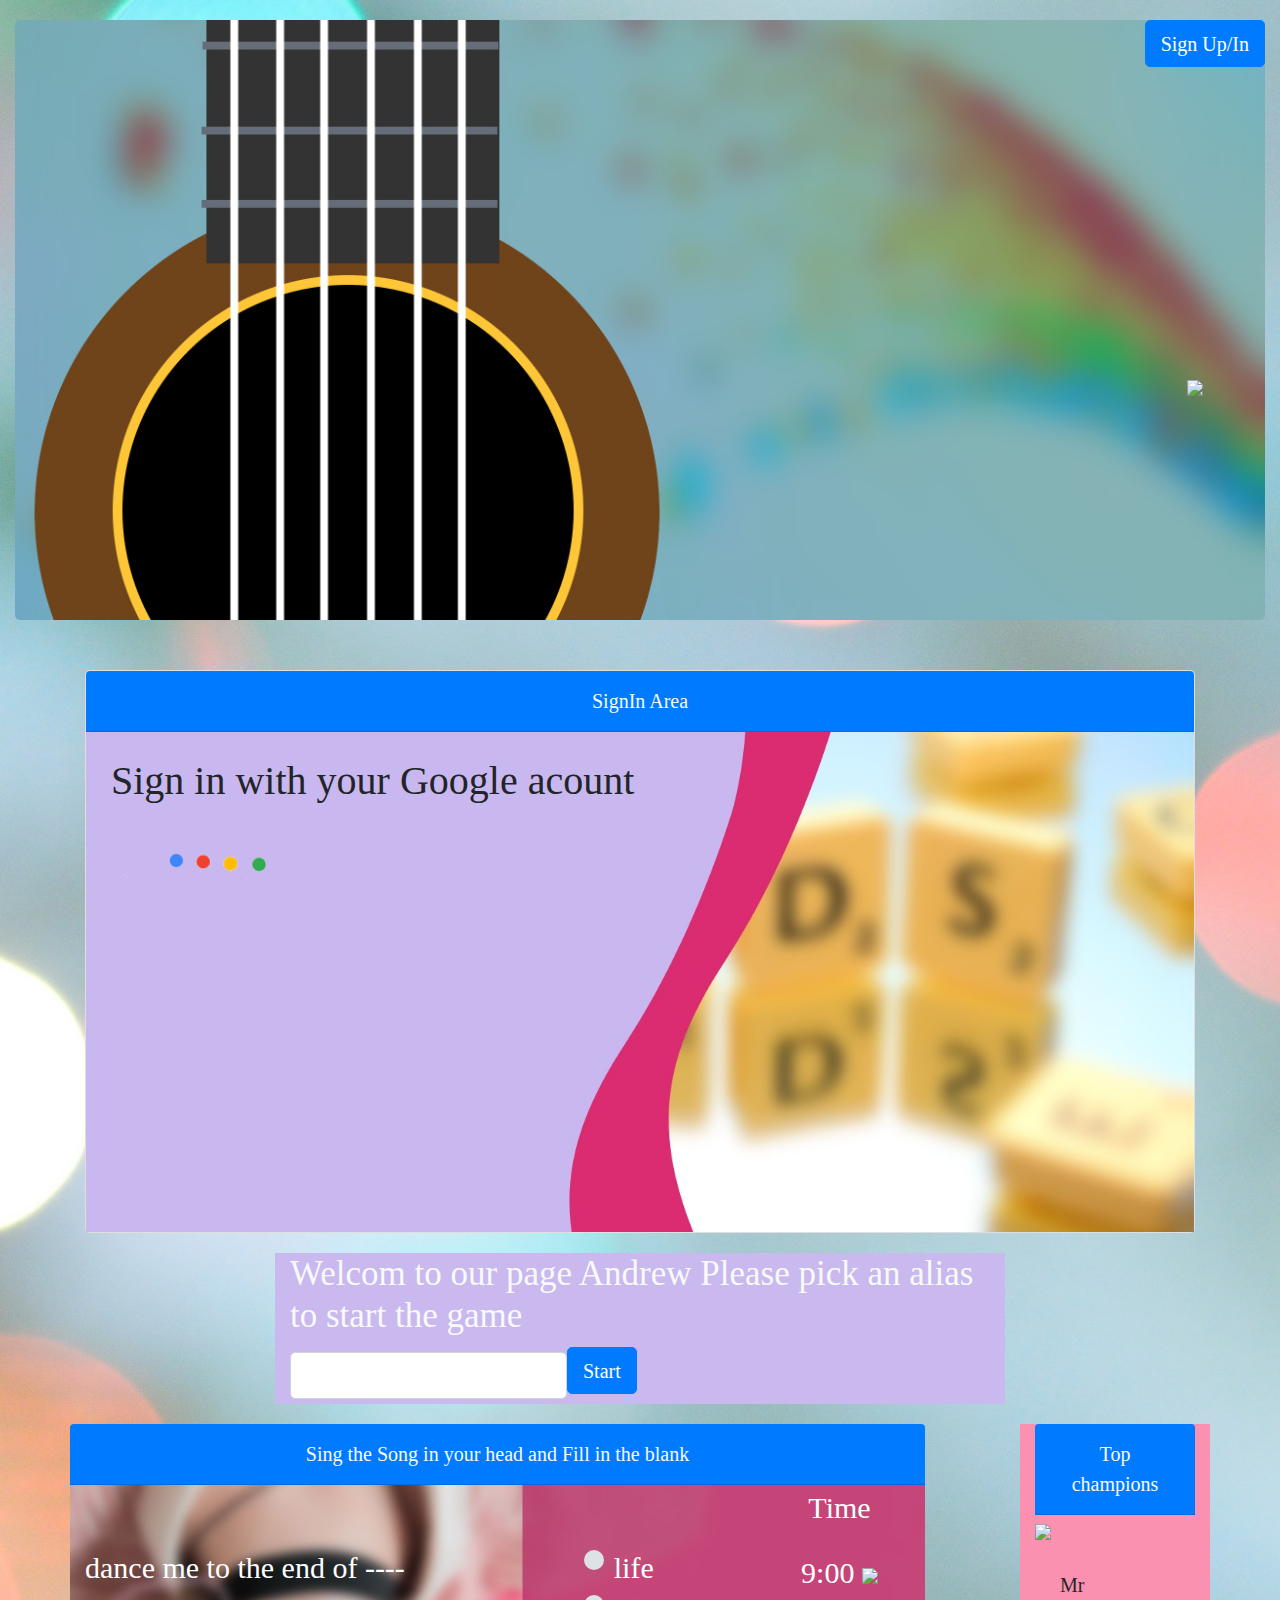
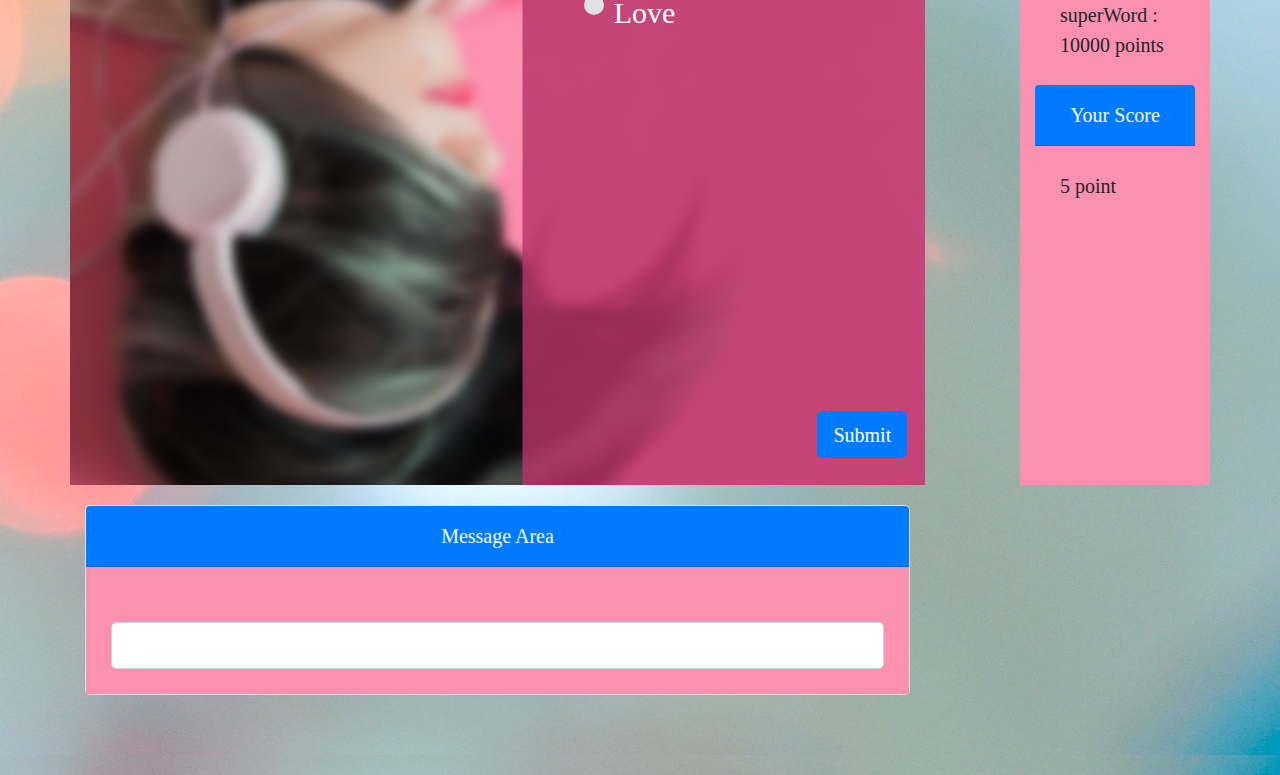
==== index.html @ 6cad743c "Merge pull request #14 from JSutliff/FE" ====
<!DOCTYPE html>
<html lang="en">
<head>
    <meta charset="UTF-8">
    <meta name="viewport" content="width=device-width, initial-scale=1.0">
    <title>LyriQuiz!</title>

    <!-- Link to css-->
    <link rel="stylesheet" href="css/reset.css">
    <!-- jQuery -->
	<script src="https://cdnjs.cloudflare.com/ajax/libs/jquery/3.2.1/jquery.min.js"></script>
	<!-- Bootstrap CDN-->
	<link rel="stylesheet" href="https://maxcdn.bootstrapcdn.com/bootstrap/4.0.0/css/bootstrap.min.css">
    <script src="https://maxcdn.bootstrapcdn.com/bootstrap/4.0.0/js/bootstrap.min.js"></script>
    <!-- Including firebase.js-->
    <script src="https://www.gstatic.com/firebasejs/4.12.0/firebase.js"></script>
    <!-- Including moment.js-->
    <script src="https://cdn.jsdelivr.net/momentjs/2.12.0/moment.min.js"></script>
    
    <!-- Link to UIKit-->
    <link rel="stylesheet" href="https://cdnjs.cloudflare.com/ajax/libs/uikit/3.0.0-rc.10/css/uikit.min.css" />
    
    <!-- UIkit JS -->
    <script src="https://cdnjs.cloudflare.com/ajax/libs/uikit/3.0.0-rc.10/js/uikit.min.js"></script>
    <script src="https://cdnjs.cloudflare.com/ajax/libs/uikit/3.0.0-rc.10/js/uikit-icons.min.js"></script>

    <!-- Link to alphabet.js-->
    <script src="http://s3.amazonaws.com/codecademy-content/courses/hour-of-code/js/alphabet.js"></script>

    <!-- Link to bubbles.js-->
    <script src="http://s3.amazonaws.com/codecademy-content/courses/hour-of-code/js/bubbles.js"></script>


    <!-- Link to css-->
    <link rel="stylesheet" href="css/style.css">

</head>
<body>  
    <!-- Jumbotron -->
    <div class="col-md-12">
        <div class="jumbotron-fluid mb-9 text-light pt-9 pb-9 rounded uk-animation-slide-bottom">
            <button type="LogIn" class="btn btn-primary" id="logIn">Sign Up/In</button>      
            <div class="container">  
                <h1 class="text-center"></h1>
                <p class="lead text-center"></p>
                <canvas id="myCanvas"></canvas>
            </div>
            
            <img src="images/dancingGirl.gif" id="head-giphy-dance">

        </div>
    </div>    
    <div class="container ">
        <br>
        <div class="row mt-3 mb-3">  
            <div class="col-md-12">
                <div class="card">
                    <div class="card-header bg-primary text-light text-center" value = "2">SignIn Area</div>
                    <div class="card-body" id="card-signIn-area"> 
                        <h2>Sign in with your Google acount</h2> 
                        <img src="images/google_gif2.gif" id="google-gif_2">


                        <!-- <form id="sign-in-form">
                            <div class="form-group">
                                <label for="user-name-box">Email address
                                </label>
                                <input type="text" class="form-control border-info border-5" id="user-name-box" placeholder="username@gmail.com"> 
                            </div>
                            <div class="form-group">
                                <label for="password-box">Password</label>
                                <input type="password" class="form-control border-info" id=" password-box" placeholder="password"> 
                            </div>
                            <button type="submit" class="btn btn-primary" id="submit">Submit</button>   
                        </form>     -->
                    </div>
                </div>
            </div>
        </div>  
        
        <div class="row mt-3 mb-3">
            <div class="col-md-2"></div>
            <div class="col-md-8">
                <div class="col-md-12 text-light" id= "validation-box">
                    <div id="card-header-1" > <h3>Welcom to our page <span id="name"> Andrew </span> Please pick an alias to start the game </h3></div>

                    <form class="form-inline">
                        <input type="text" class="form-control border-none" id="alias-box">                        
                        <button type="submit" class="btn btn-primary mb-2">Start</button>
                    </form>                     
                </div>
            </div>
            <div class="col-md-2"></div>
        </div>
                
        <div class="row mt-3 mb-3">
            <div class="col-md-9">
                <div class="row">
                    <div class="col-md-12 card-header bg-primary text-light text-center">
                        <div id="card-header-1" >Sing the Song in your head and Fill in the blank</div>
                    </div>
                </div> 
                
                <div class="row pt-5" id="card-quiz-area">
                        <div id="time-block" class="text-center">
                                <p>Time</p>
                                <div class="card-body pt-0" id="time-left">9:00
                                    <img src="images/timer_2.gif">
                                </div>
                            </div>

                    <div class="col-md-5 question">
                        dance me to the end of ----
                    </div>
                    <div class="col-md-2"></div>
                    <div class="col-md-5 answer"> 
                        
                        
                        


                        <div class="custom-control custom-radio ">
                            <input type="radio" id="customRadio1" name="customRadio" class="custom-control-input ">
                            <label class="custom-control-label " for="customRadio1">life</label>
                        </div>
                        <div class="custom-control custom-radio">
                            <input type="radio" id="customRadio2" name="customRadio" class="custom-control-input ">
                            <label class="custom-control-label " for="customRadio2">Love</label>
                        </div>
                        
                        <button type="submit" class="btn btn-primary" id="submit-answer">Submit</button>      

                    </div>
                </div>           
            </div>
            <!-- Empty Col -->
            <div class="col-md-1"></div> 
            <div class="col-md-2 scoreBox">
                <div class="row" >
                    <div class="col-md-12">
                        <div class="card-header bg-primary text-light text-center">Top champions</div> 
                        <img src="https://media.giphy.com/media/l46Cy1rHbQ92uuLXa/giphy.gif" id="stats">    
                        <div class="card-body" id="top-champios">Mr superWord : 10000 points</div>
                    </div>
                </div>
                <div class="row">
                    <div class="col-md-12">
                        <div class="card-header bg-primary text-light text-center">Your Score</div>
                        <div class="card-body" id="your-score">5 point
                        </div>
                    </div>
                </div>
                <div class="row">
                        <div class="col-md-12">
                            <!-- <div class="card-header bg-primary text-light text-center">Timer</div>
                            <div class="card-body" id="time-left">9:00
                                <img src="images/timer_2.gif">

                            </div> -->
                        </div>
                </div>
            </div> 
        </div> 
        <div class="row mt-3 mb-3">  
            <div class="col-md-9">
                <div class="card">
                    <div class="card-header bg-primary text-light text-center" value = "2">Message Area</div>
                    <div class="card-body scoreBox" id="card-message-area"> 
                        <form>    
                            <label for="message-box"></label>
                            <input type="text" class="form-control border-none" id="message-box">  
                        </form> 
                    </div>
                </div>
            </div>
            <div class="col-md-3"></div>
        </div>
        <div class="row mt-5 mb-3"></div>
    </div>
    <!-- <script src="datamuseAPI.js"></script> -->
    <!-- Link to bubbles.js-->
    <script src="http://s3.amazonaws.com/codecademy-content/courses/hour-of-code/js/bubbles.js"></script>
    <script>
        var red     = [0, 100 , 63];
        var green   = [75, 100, 40];
        var blue    = [197 , 77, 55];
        var yellow  = [255 , 250 , 12];

        var colors = [red, green , blue , yellow];
        var bubleText = "LYRI QUIZ";
        // bubleText.html("HEY  YOU")
        console.log(bubleText);
        drawName(bubleText , colors);
        bounceBubbles();
    </script>
    <!-- <script src=“https://cdnjs.cloudflare.com/ajax/libs/jquery/3.2.1/jquery.min.js“></script>
    <script src=“lyrics.js”></script> -->
</body>
</html>
---- css/style.css ----
body , html{
    background: url("../images/lights.jpg");
    
    background-position: center;
    background-repeat: repeat;
    background-size: cover;

    font-family: 'Hanalei Fill', cursive;
	font-size: 20px;
    font-style: bold;   
}


h1, h2,h3{
    font-family: 'Hanalei Fill', cursive;
    /* color: white; */
}
#validation-box{
    background-color: #c9b9ee;
}



.jumbotron-fluid { 
    background: url("../images/logo_noTxt_2.jpg");
    background-position: center;
    background-repeat: no-repeat;
    background-size: cover;

    height: 600px;
    z-index: 99;

    position: relative;
    clear: both;
}

#logIn{
    position: absolute;
    float: right;
    right: 0;
    top: 0;
}

#myCanvas{
    font-size: 10px;
    position: absolute;
    float: right;
    right: 0;
    top: 0;
}


#head-giphy-dance{
    position: absolute;
    float: right;
    bottom: 0;
    right: 5%;
    height: 40%;
}


#card-quiz-area{
    background: url("../images/quizCard.jpg");
    background-position: center;
    background-repeat: no-repeat;
    background-size: cover;
    
    height: 600px;

    font-size: 30px;
    font-style: bold;
    color: white; 

    position: relative;

}
.custom-control-input{
    top: 4;
    /* z-index: 99;
    opacity: 1; */
}

#card-signIn-area{
    background: url("../images/signIn_720px_noTxt.jpg");
    background-position: center;
    background-repeat: no-repeat;
    background-size: cover;
    padding-right: 20%;
    height: 500px;

    position: relative;
}
#sign-in-form{

    position: absolute;    
    bottom: 5%;
}
#googl-gif{
    position: absolute;    
    float: right;
    top: -6%;
    right:0;
    height: 20%;
    
}
#google-gif_2{
    /* position: absolute;    
    float: right; */
    /* top: 5%;
    right:5%; */
    height: 20%;
}


.answer{
    position: relative;
}

#time-block{
    position: absolute;
    top: 0;
    right: 0;
    width: 20%;
    /* height: 2% */
}


#submit-answer{
    position: absolute;
    bottom: 5%;
    right: 5%;
}

.scoreBox{
    background-color: rgb(250,145,176);
}
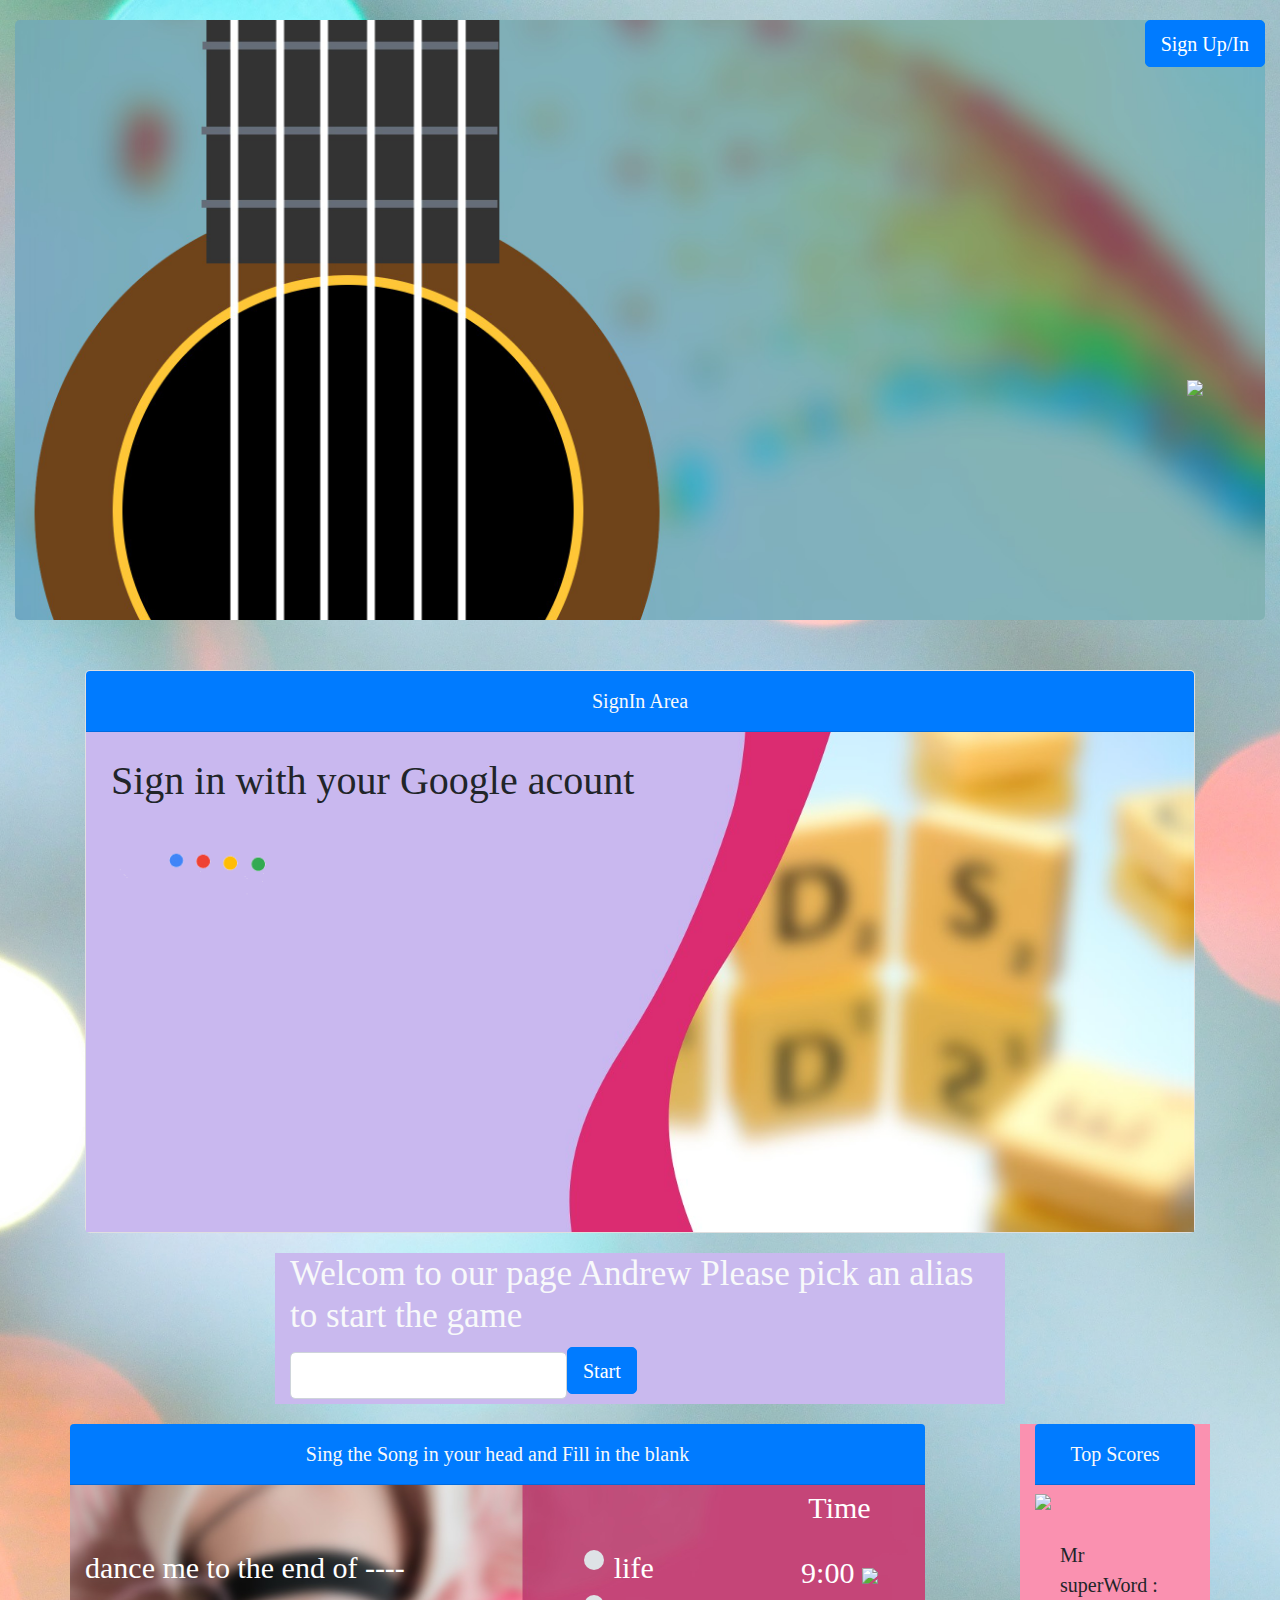
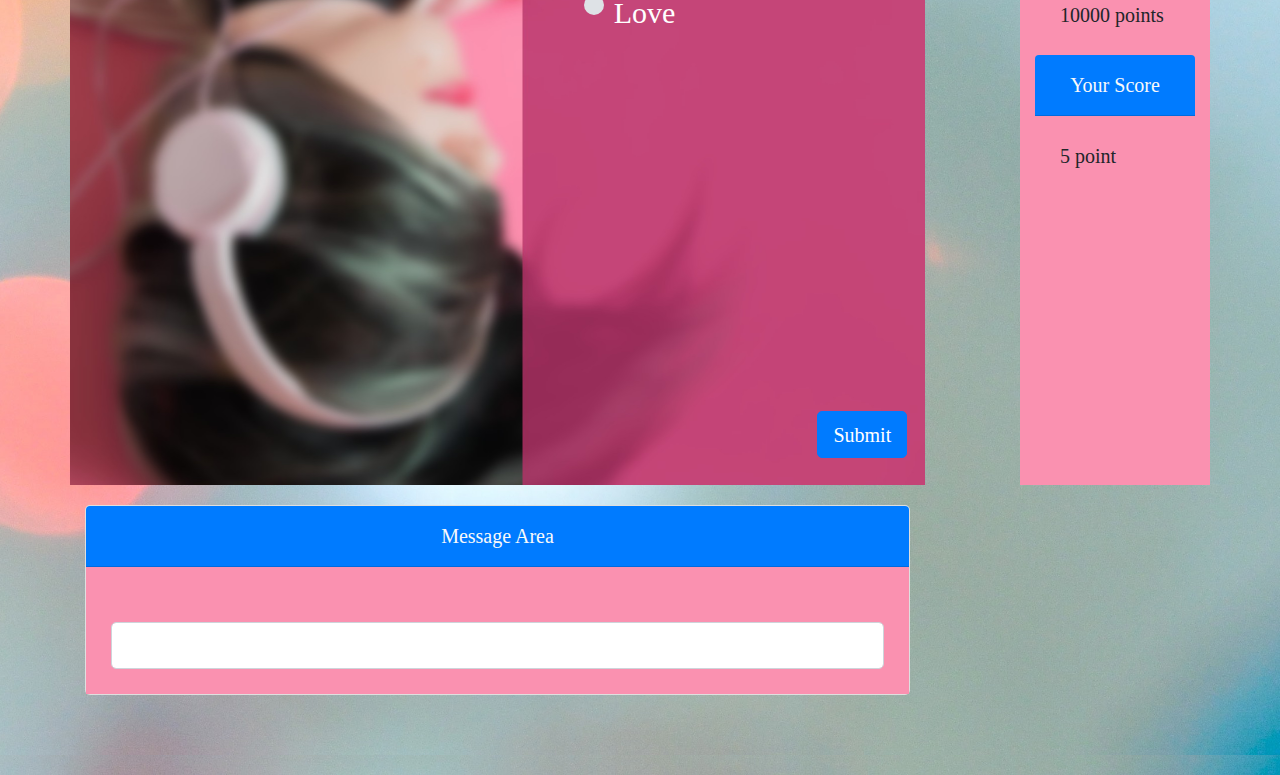
==== commit 8f4e421b: "style" ====
--- a/index.html
+++ b/index.html
@@ -60,7 +60,6 @@
                         <h2>Sign in with your Google acount</h2> 
                         <img src="images/google_gif2.gif" id="google-gif_2">
 
-
                         <!-- <form id="sign-in-form">
                             <div class="form-group">
                                 <label for="user-name-box">Email address
@@ -102,23 +101,18 @@
                 </div> 
                 
                 <div class="row pt-5" id="card-quiz-area">
-                        <div id="time-block" class="text-center">
+                        <div id="time-block" class="text-center border-primary">
                                 <p>Time</p>
                                 <div class="card-body pt-0" id="time-left">9:00
                                     <img src="images/timer_2.gif">
                                 </div>
                             </div>
-
                     <div class="col-md-5 question">
                         dance me to the end of ----
                     </div>
                     <div class="col-md-2"></div>
                     <div class="col-md-5 answer"> 
                         
-                        
-                        
-
-
                         <div class="custom-control custom-radio ">
                             <input type="radio" id="customRadio1" name="customRadio" class="custom-control-input ">
                             <label class="custom-control-label " for="customRadio1">life</label>
@@ -138,7 +132,7 @@
             <div class="col-md-2 scoreBox">
                 <div class="row" >
                     <div class="col-md-12">
-                        <div class="card-header bg-primary text-light text-center">Top champions</div> 
+                        <div class="card-header bg-primary text-light text-center">Top Scores</div> 
                         <img src="https://media.giphy.com/media/l46Cy1rHbQ92uuLXa/giphy.gif" id="stats">    
                         <div class="card-body" id="top-champios">Mr superWord : 10000 points</div>
                     </div>
@@ -150,15 +144,15 @@
                         </div>
                     </div>
                 </div>
-                <div class="row">
-                        <div class="col-md-12">
+                <!-- <div class="row"> -->
+                        <!-- <div class="col-md-12"> -->
                             <!-- <div class="card-header bg-primary text-light text-center">Timer</div>
                             <div class="card-body" id="time-left">9:00
                                 <img src="images/timer_2.gif">
 
                             </div> -->
-                        </div>
-                </div>
+                        <!-- </div> -->
+                <!-- </div> -->
             </div> 
         </div> 
         <div class="row mt-3 mb-3">  
--- a/css/style.css
+++ b/css/style.css
@@ -109,6 +109,8 @@
     /* top: 5%;
     right:5%; */
     height: 20%;
+    border: blue;
+    border-width: 10px;
 }
 
 
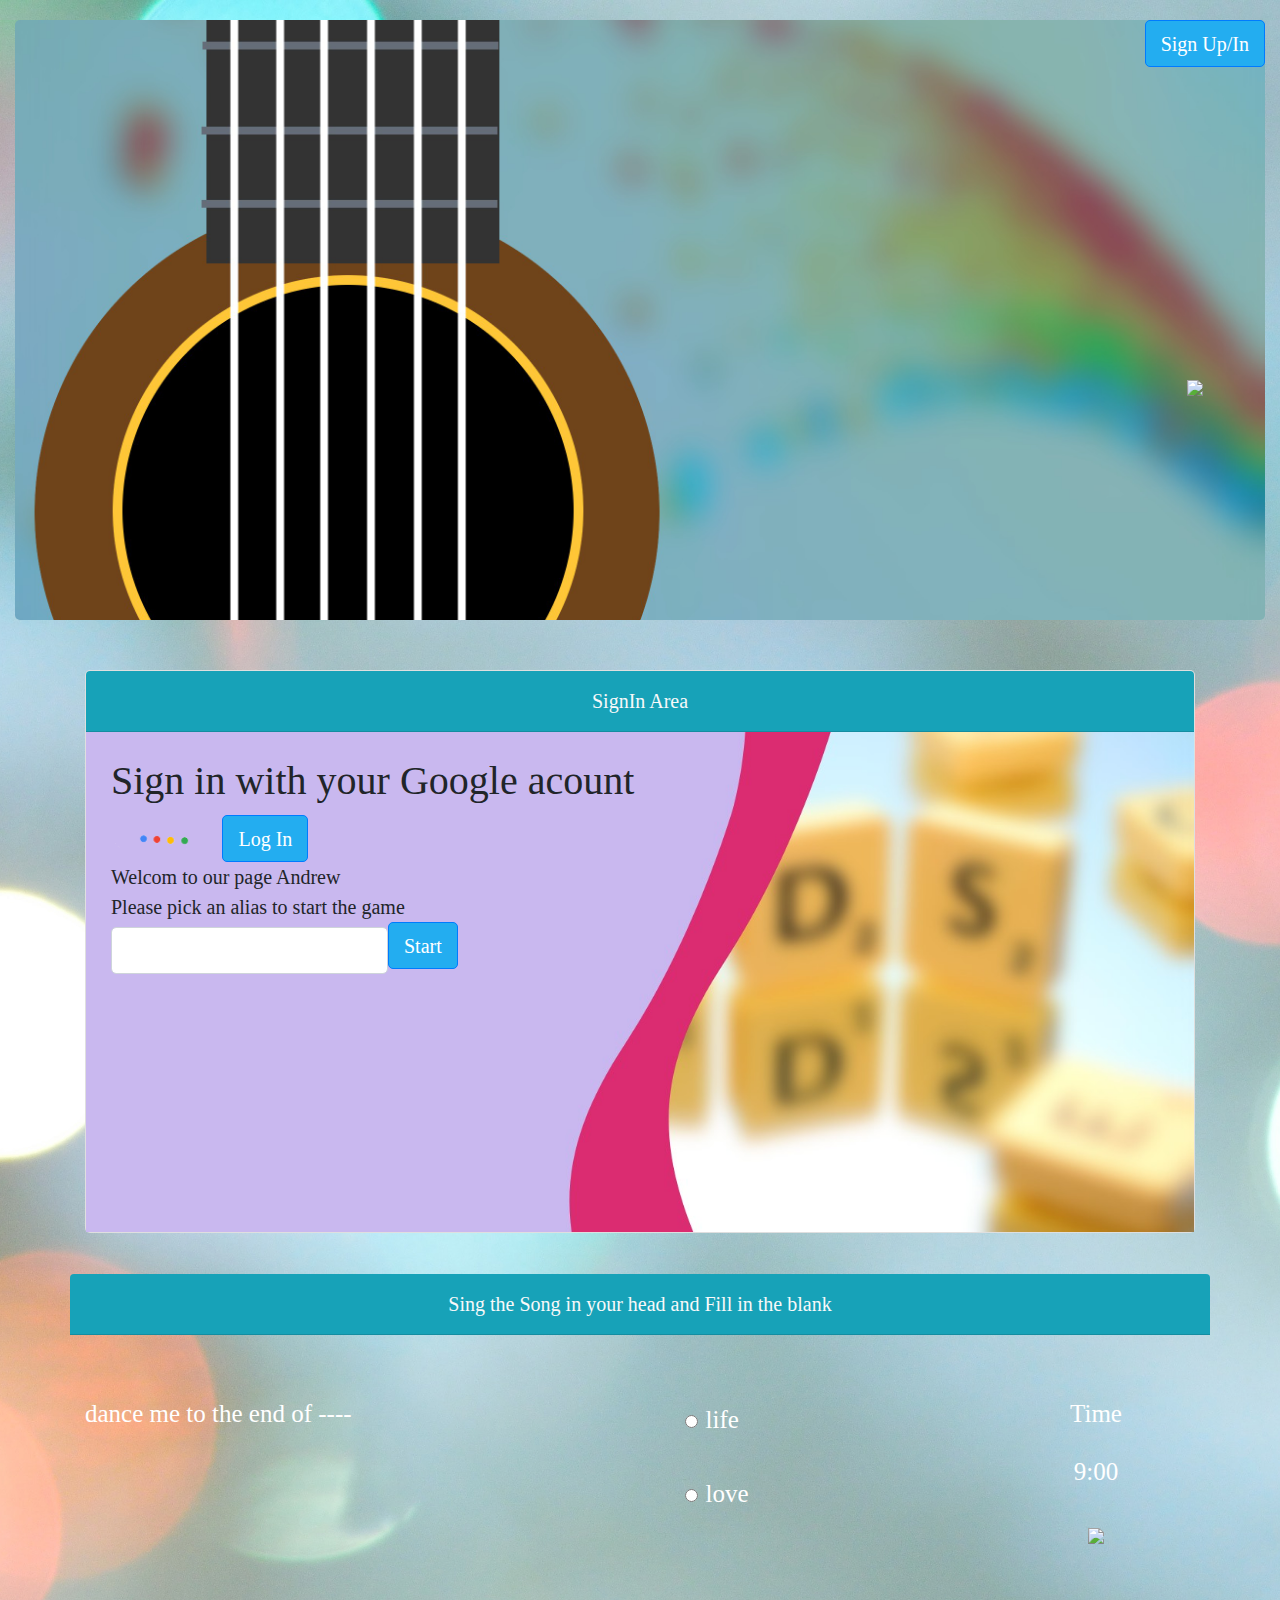
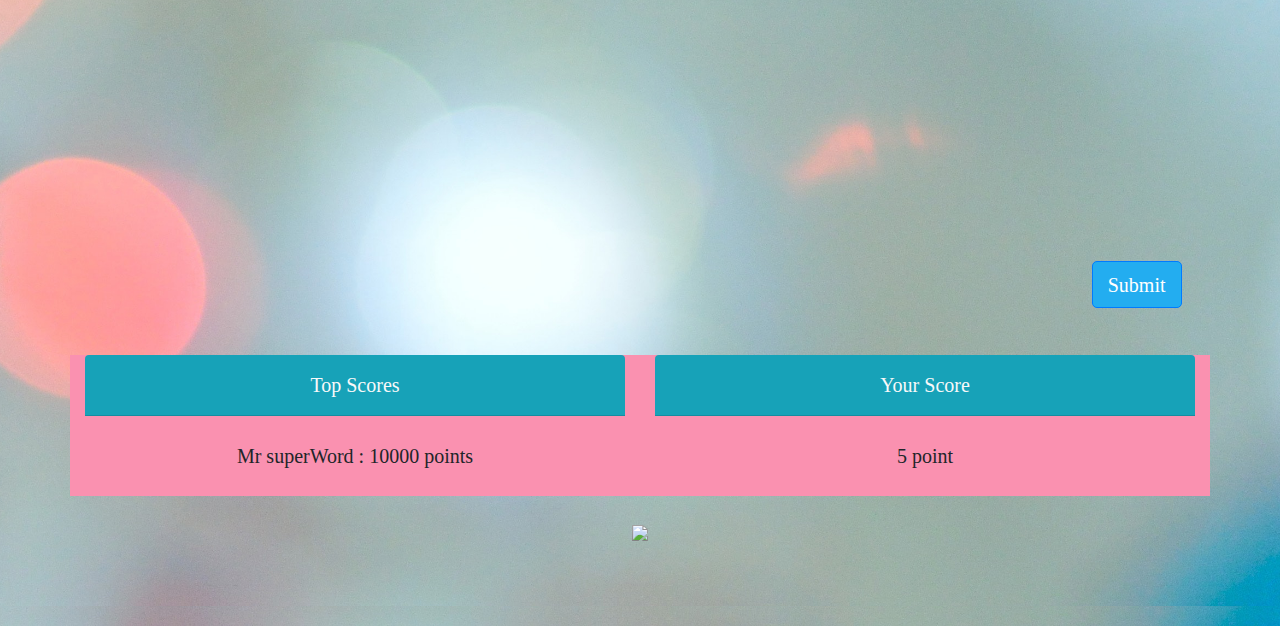
==== commit 5d1fd5e0: "Merge pull request #17 from JSutliff/logic2_AS" ====
--- a/index.html
+++ b/index.html
@@ -48,6 +48,7 @@
             
             <img src="images/dancingGirl.gif" id="head-giphy-dance">
 
+
         </div>
     </div>    
     <div class="container ">
@@ -55,23 +56,18 @@
         <div class="row mt-3 mb-3">  
             <div class="col-md-12">
                 <div class="card">
-                    <div class="card-header bg-primary text-light text-center" value = "2">SignIn Area</div>
+                    <div class="card-header bg-info text-light text-center" value = "2">SignIn Area</div>
                     <div class="card-body" id="card-signIn-area"> 
                         <h2>Sign in with your Google acount</h2> 
                         <img src="images/google_gif2.gif" id="google-gif_2">
-
-                        <!-- <form id="sign-in-form">
-                            <div class="form-group">
-                                <label for="user-name-box">Email address
-                                </label>
-                                <input type="text" class="form-control border-info border-5" id="user-name-box" placeholder="username@gmail.com"> 
-                            </div>
-                            <div class="form-group">
-                                <label for="password-box">Password</label>
-                                <input type="password" class="form-control border-info" id=" password-box" placeholder="password"> 
-                            </div>
-                            <button type="submit" class="btn btn-primary" id="submit">Submit</button>   
-                        </form>     -->
+                        <button type="submit" class="btn btn-primary" id="google-logIn">Log In</button>  
+                        
+                        <div > Welcom to our page <span id="name"> Andrew </span> </div>
+                        <div>Please pick an alias to start the game </div>
+                        <form class="form-inline">
+                                <input type="text" class="form-control border-none" id="alias-box">                        
+                                <button type="submit" class="btn btn-primary mb-2">Start</button>
+                            </form>
                     </div>
                 </div>
             </div>
@@ -80,98 +76,71 @@
         <div class="row mt-3 mb-3">
             <div class="col-md-2"></div>
             <div class="col-md-8">
-                <div class="col-md-12 text-light" id= "validation-box">
-                    <div id="card-header-1" > <h3>Welcom to our page <span id="name"> Andrew </span> Please pick an alias to start the game </h3></div>
-
-                    <form class="form-inline">
-                        <input type="text" class="form-control border-none" id="alias-box">                        
-                        <button type="submit" class="btn btn-primary mb-2">Start</button>
-                    </form>                     
-                </div>
             </div>
             <div class="col-md-2"></div>
         </div>
                 
-        <div class="row mt-3 mb-3">
-            <div class="col-md-9">
+        <div class="row mt-3 mb-3" id="re-arrange">
+            <div class="col-md-12">
                 <div class="row">
-                    <div class="col-md-12 card-header bg-primary text-light text-center">
+                    <div class="col-md-12 card-header bg-info text-light text-center">
                         <div id="card-header-1" >Sing the Song in your head and Fill in the blank</div>
                     </div>
                 </div> 
                 
                 <div class="row pt-5" id="card-quiz-area">
-                        <div id="time-block" class="text-center border-primary">
-                                <p>Time</p>
-                                <div class="card-body pt-0" id="time-left">9:00
-                                    <img src="images/timer_2.gif">
-                                </div>
-                            </div>
-                    <div class="col-md-5 question">
-                        dance me to the end of ----
+
+                    <div id="time-block" class="text-center border-primary">
+                        <p class="lead">Time</p>
+                        <div class="card-body pt-0" id="time-left"><p class="lead">9:00</p>
+                            <img src="images/timer_2.gif">
+                        </div>
                     </div>
-                    <div class="col-md-2"></div>
-                    <div class="col-md-5 answer"> 
+                    <div class="col-md-6 question">
+                        <p class="lead">dance me to the end of ----</p>
+                        
+                    </div>
+                    <!-- <div class="col-md-2"></div> -->
+                    <div class="col-md-6 answer"> 
                         
                         <div class="custom-control custom-radio ">
-                            <input type="radio" id="customRadio1" name="customRadio" class="custom-control-input ">
-                            <label class="custom-control-label " for="customRadio1">life</label>
+                            <input type="radio" id="customRadio1" name="customRadio">
+                            <label for="customRadio1"><p class="lead">life</p></label>
                         </div>
-                        <div class="custom-control custom-radio">
-                            <input type="radio" id="customRadio2" name="customRadio" class="custom-control-input ">
-                            <label class="custom-control-label " for="customRadio2">Love</label>
+                        <div class="custom-control custom-radio ">
+                            <input type="radio" id="customRadio2" name="customRadio">
+                            <label for="customRadio2"><p class="lead">love</p></label>
                         </div>
-                        
                         <button type="submit" class="btn btn-primary" id="submit-answer">Submit</button>      
 
                     </div>
                 </div>           
+
+            </div>           
+        </div> 
+        
+
+        <div class="row mt-3 mb-3 ">
+                    <div class="col-md-6 col-xs-6 scoreBox">
+                        <div class="card-header bg-info text-light text-center ">Top Scores</div> 
+                        <div class="card-body text-center" id="top-champios">Mr superWord : 10000 points</div>
+                    </div>
+                    <div class="col-md-6 col-xs-6 scoreBox">
+                            <div class="card-header bg-info text-light text-center ">Your Score</div>
+                            <div class="card-body text-center" id="your-score">5 point</div>
+                        </div>
+        </div>
+
+        <div class="row mt-3 mb-3 "> 
+                <div class="col-md-4"></div>
+                <div class="col-md-4 text-center">
+                    <img src="https://media.giphy.com/media/l46Cy1rHbQ92uuLXa/giphy.gif" id="stats"> 
+                </div>    
+                <div class="col-md-4"></div>   
             </div>
-            <!-- Empty Col -->
-            <div class="col-md-1"></div> 
-            <div class="col-md-2 scoreBox">
-                <div class="row" >
-                    <div class="col-md-12">
-                        <div class="card-header bg-primary text-light text-center">Top Scores</div> 
-                        <img src="https://media.giphy.com/media/l46Cy1rHbQ92uuLXa/giphy.gif" id="stats">    
-                        <div class="card-body" id="top-champios">Mr superWord : 10000 points</div>
-                    </div>
-                </div>
-                <div class="row">
-                    <div class="col-md-12">
-                        <div class="card-header bg-primary text-light text-center">Your Score</div>
-                        <div class="card-body" id="your-score">5 point
-                        </div>
-                    </div>
-                </div>
-                <!-- <div class="row"> -->
-                        <!-- <div class="col-md-12"> -->
-                            <!-- <div class="card-header bg-primary text-light text-center">Timer</div>
-                            <div class="card-body" id="time-left">9:00
-                                <img src="images/timer_2.gif">
-
-                            </div> -->
-                        <!-- </div> -->
-                <!-- </div> -->
-            </div> 
-        </div> 
-        <div class="row mt-3 mb-3">  
-            <div class="col-md-9">
-                <div class="card">
-                    <div class="card-header bg-primary text-light text-center" value = "2">Message Area</div>
-                    <div class="card-body scoreBox" id="card-message-area"> 
-                        <form>    
-                            <label for="message-box"></label>
-                            <input type="text" class="form-control border-none" id="message-box">  
-                        </form> 
-                    </div>
-                </div>
-            </div>
-            <div class="col-md-3"></div>
-        </div>
         <div class="row mt-5 mb-3"></div>
     </div>
-    <!-- <script src="datamuseAPI.js"></script> -->
+
     <!-- Link to bubbles.js-->
     <script src="http://s3.amazonaws.com/codecademy-content/courses/hour-of-code/js/bubbles.js"></script>
     <script>
@@ -189,5 +158,6 @@
     </script>
     <!-- <script src=“https://cdnjs.cloudflare.com/ajax/libs/jquery/3.2.1/jquery.min.js“></script>
     <script src=“lyrics.js”></script> -->
+
 </body>
 </html>--- a/css/style.css
+++ b/css/style.css
@@ -60,7 +60,8 @@
 
 
 #card-quiz-area{
-    background: url("../images/quizCard.jpg");
+
+    background: url("../images/quizCard_2.jpg");
     background-position: center;
     background-repeat: no-repeat;
     background-size: cover;
@@ -74,11 +75,7 @@
     position: relative;
 
 }
-.custom-control-input{
-    top: 4;
-    /* z-index: 99;
-    opacity: 1; */
-}
+
 
 #card-signIn-area{
     background: url("../images/signIn_720px_noTxt.jpg");
@@ -104,13 +101,11 @@
     
 }
 #google-gif_2{
-    /* position: absolute;    
-    float: right; */
-    /* top: 5%;
-    right:5%; */
-    height: 20%;
+
+    height: 10%;
     border: blue;
     border-width: 10px;
+
 }
 
 
@@ -120,10 +115,10 @@
 
 #time-block{
     position: absolute;
-    top: 0;
+    top: 10%;
     right: 0;
     width: 20%;
-    /* height: 2% */
+
 }
 
 
@@ -137,5 +132,31 @@
     background-color: rgb(250,145,176);
 }
 
+.btn{
+    background-color: #23adf0;
+}
 
+#stats{
+    width: 60%;
+}
 
+@media screen and (max-width: 768px) {
+    .scoreBox{
+        width: 50%
+    }
+}
+@media screen and (max-width: 640px) {
+    .scoreBox{
+        width: 50%
+    }
+    .lead {
+        font-size: 60%;
+    }
+    .question{
+        width: 50%;
+    }
+    .answer{
+        width: 50%
+    }
+}
+
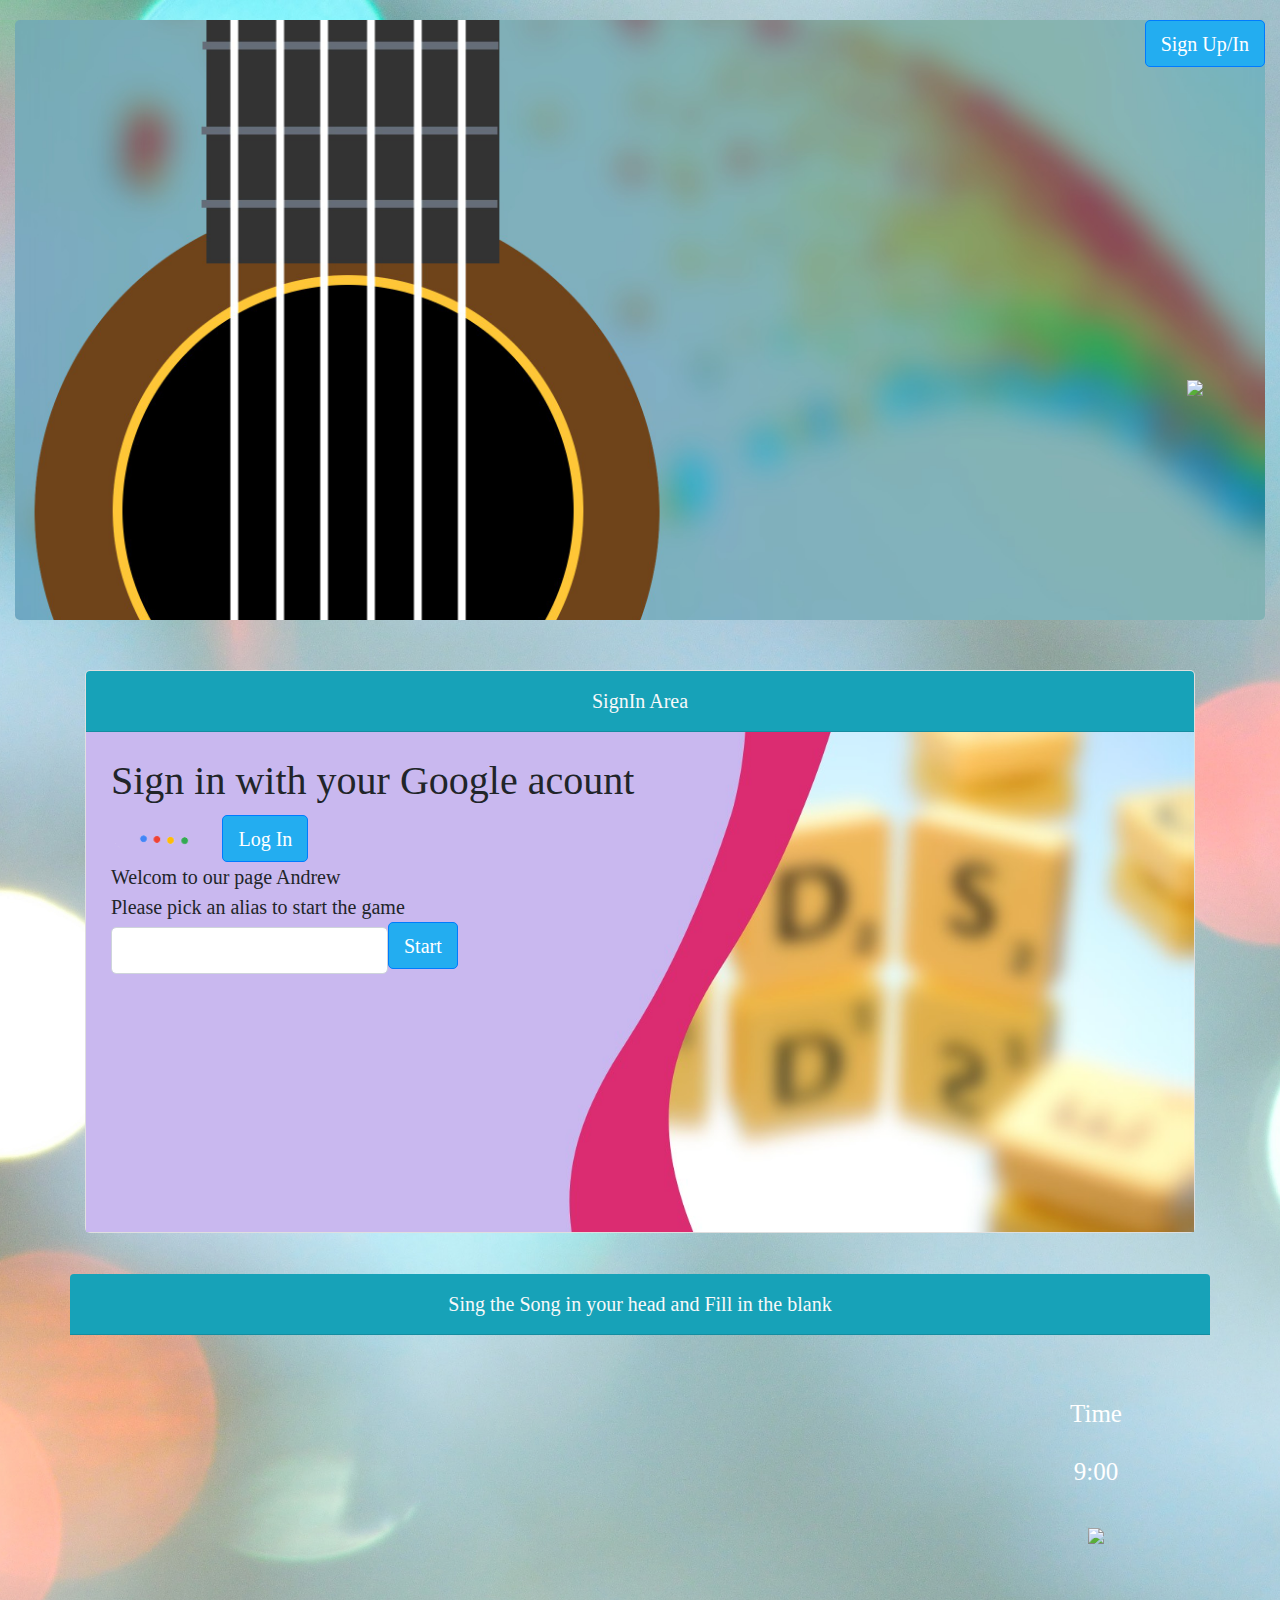
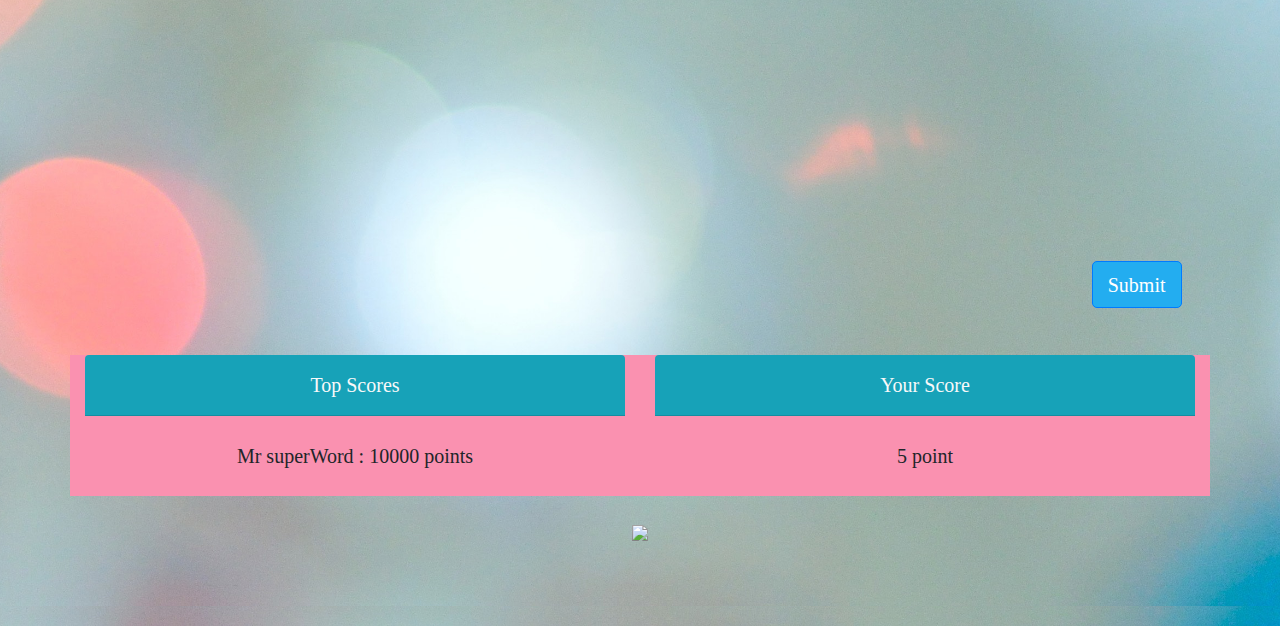
==== commit 3e697683: "uncomment script" ====
--- a/index.html
+++ b/index.html
@@ -156,8 +156,8 @@
         drawName(bubleText , colors);
         bounceBubbles();
     </script>
-    <!-- <script src=“https://cdnjs.cloudflare.com/ajax/libs/jquery/3.2.1/jquery.min.js“></script>
-    <script src=“lyrics.js”></script> -->
+    <script src="lyrics.js"></script>
+    <!-- <script src=“https://cdnjs.cloudflare.com/ajax/libs/jquery/3.2.1/jquery.min.js“></script>-->
 
 </body>
 </html>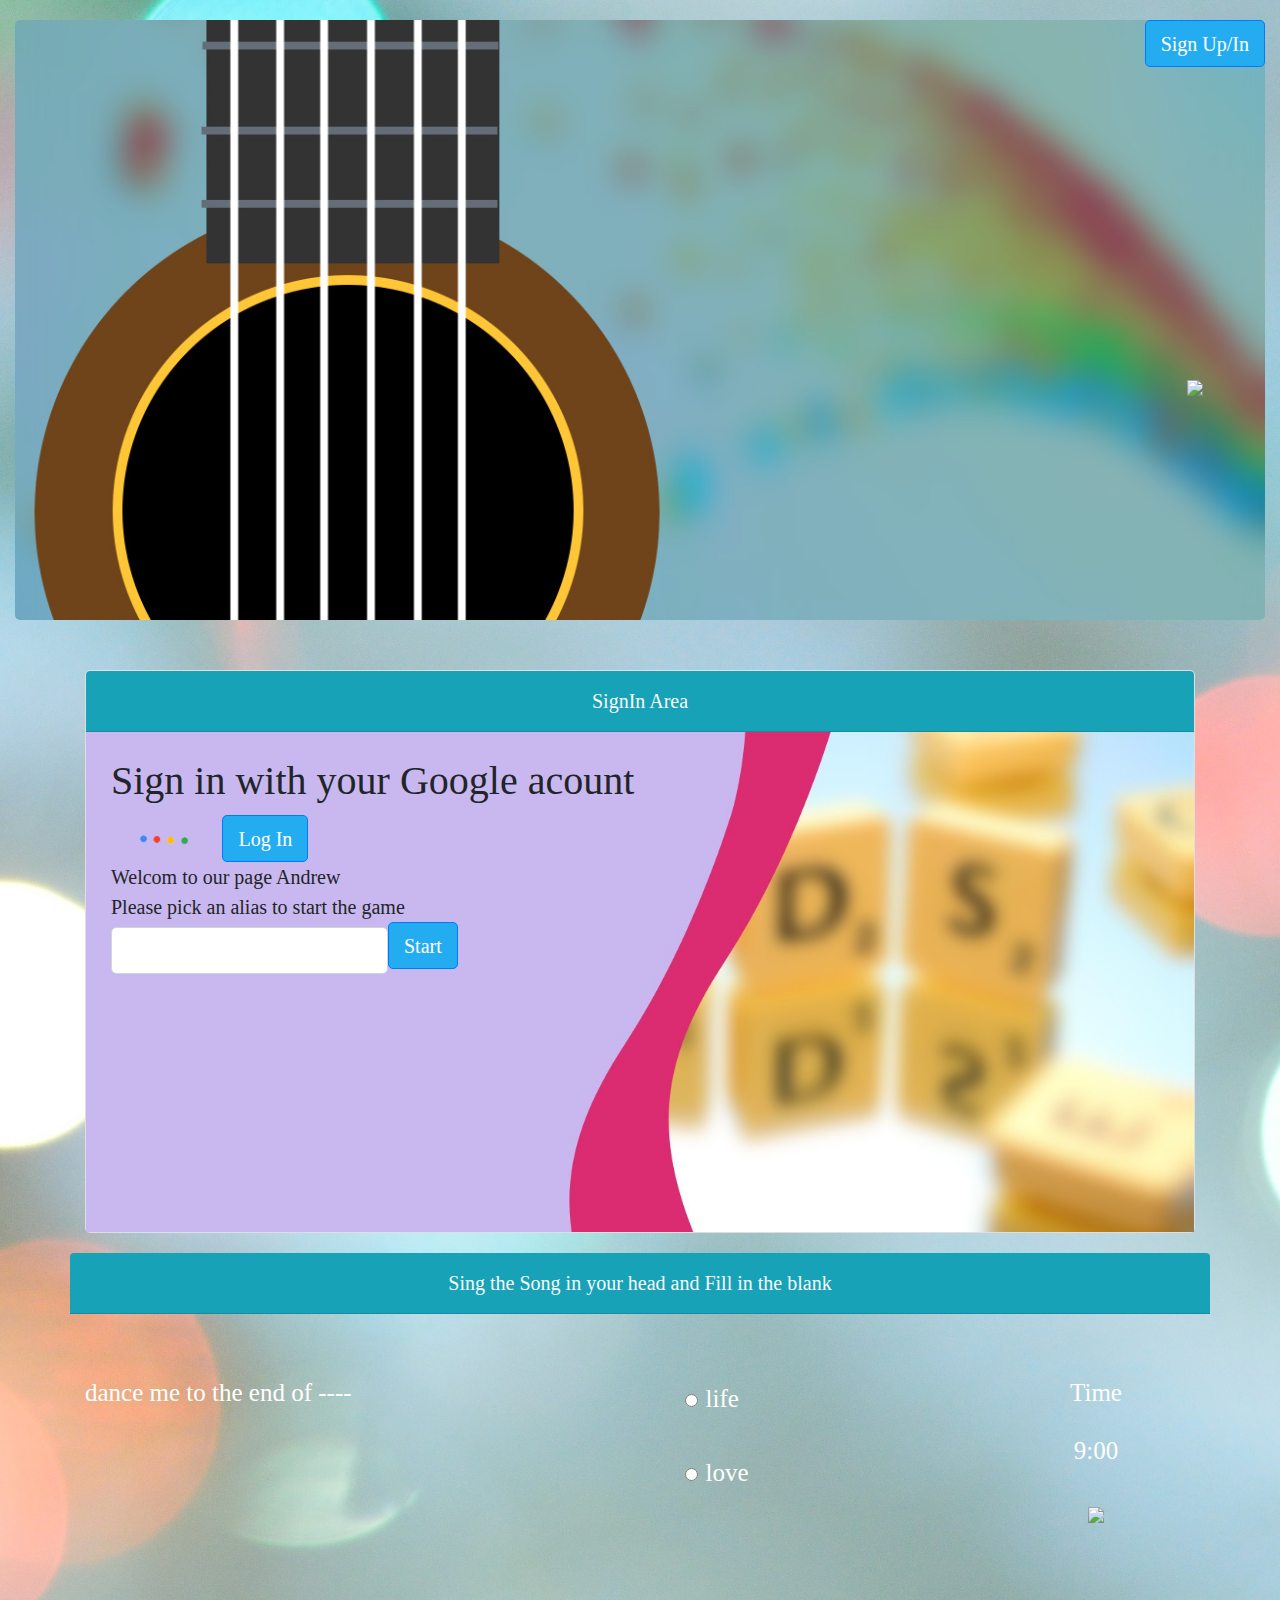
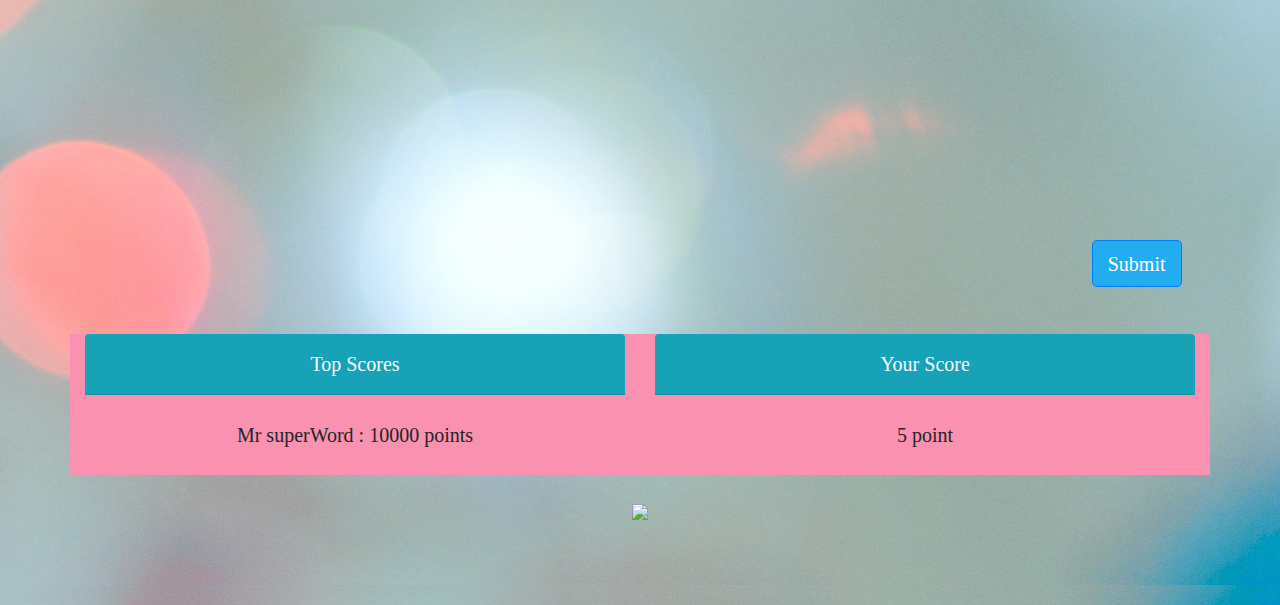
==== commit ee9520f5: "Added high scores" ====
--- a/index.html
+++ b/index.html
@@ -13,7 +13,7 @@
 	<link rel="stylesheet" href="https://maxcdn.bootstrapcdn.com/bootstrap/4.0.0/css/bootstrap.min.css">
     <script src="https://maxcdn.bootstrapcdn.com/bootstrap/4.0.0/js/bootstrap.min.js"></script>
     <!-- Including firebase.js-->
-    <script src="https://www.gstatic.com/firebasejs/4.12.0/firebase.js"></script>
+    <script src="https://www.gstatic.com/firebasejs/5.4.0/firebase.js"></script>
     <!-- Including moment.js-->
     <script src="https://cdn.jsdelivr.net/momentjs/2.12.0/moment.min.js"></script>
     
@@ -48,12 +48,11 @@
             
             <img src="images/dancingGirl.gif" id="head-giphy-dance">
 
-
         </div>
     </div>    
     <div class="container ">
         <br>
-        <div class="row mt-3 mb-3">  
+        <div id="signIn" class="row mt-3 mb-3">  
             <div class="col-md-12">
                 <div class="card">
                     <div class="card-header bg-info text-light text-center" value = "2">SignIn Area</div>
@@ -62,23 +61,18 @@
                         <img src="images/google_gif2.gif" id="google-gif_2">
                         <button type="submit" class="btn btn-primary" id="google-logIn">Log In</button>  
                         
+                        <div id="username-input">
                         <div > Welcom to our page <span id="name"> Andrew </span> </div>
-                        <div>Please pick an alias to start the game </div>
+                        <div id="usernameLabel">Please pick an alias to start the game </div>
                         <form class="form-inline">
                                 <input type="text" class="form-control border-none" id="alias-box">                        
-                                <button type="submit" class="btn btn-primary mb-2">Start</button>
-                            </form>
+                                <button id="createUsername" type="submit" class="btn btn-primary mb-2">Start</button>
+                        </form>
+                        </div>
                     </div>
                 </div>
             </div>
         </div>  
-        
-        <div class="row mt-3 mb-3">
-            <div class="col-md-2"></div>
-            <div class="col-md-8">
-            </div>
-            <div class="col-md-2"></div>
-        </div>
                 
         <div class="row mt-3 mb-3" id="re-arrange">
             <div class="col-md-12">
@@ -115,7 +109,6 @@
 
                     </div>
                 </div>           
-
             </div>           
         </div> 
         
@@ -123,7 +116,7 @@
         <div class="row mt-3 mb-3 ">
                     <div class="col-md-6 col-xs-6 scoreBox">
                         <div class="card-header bg-info text-light text-center ">Top Scores</div> 
-                        <div class="card-body text-center" id="top-champios">Mr superWord : 10000 points</div>
+                        <div class="card-body text-center" id="top-champions">Mr superWord : 10000 points</div>
                     </div>
                     <div class="col-md-6 col-xs-6 scoreBox">
                             <div class="card-header bg-info text-light text-center ">Your Score</div>
@@ -156,8 +149,8 @@
         drawName(bubleText , colors);
         bounceBubbles();
     </script>
-    <script src="lyrics.js"></script>
-    <!-- <script src=“https://cdnjs.cloudflare.com/ajax/libs/jquery/3.2.1/jquery.min.js“></script>-->
-
+    <script src="firebase.js"></script>
+    <!-- <script src=“https://cdnjs.cloudflare.com/ajax/libs/jquery/3.2.1/jquery.min.js“></script>
+    <script src=“lyrics.js”></script> -->
 </body>
 </html>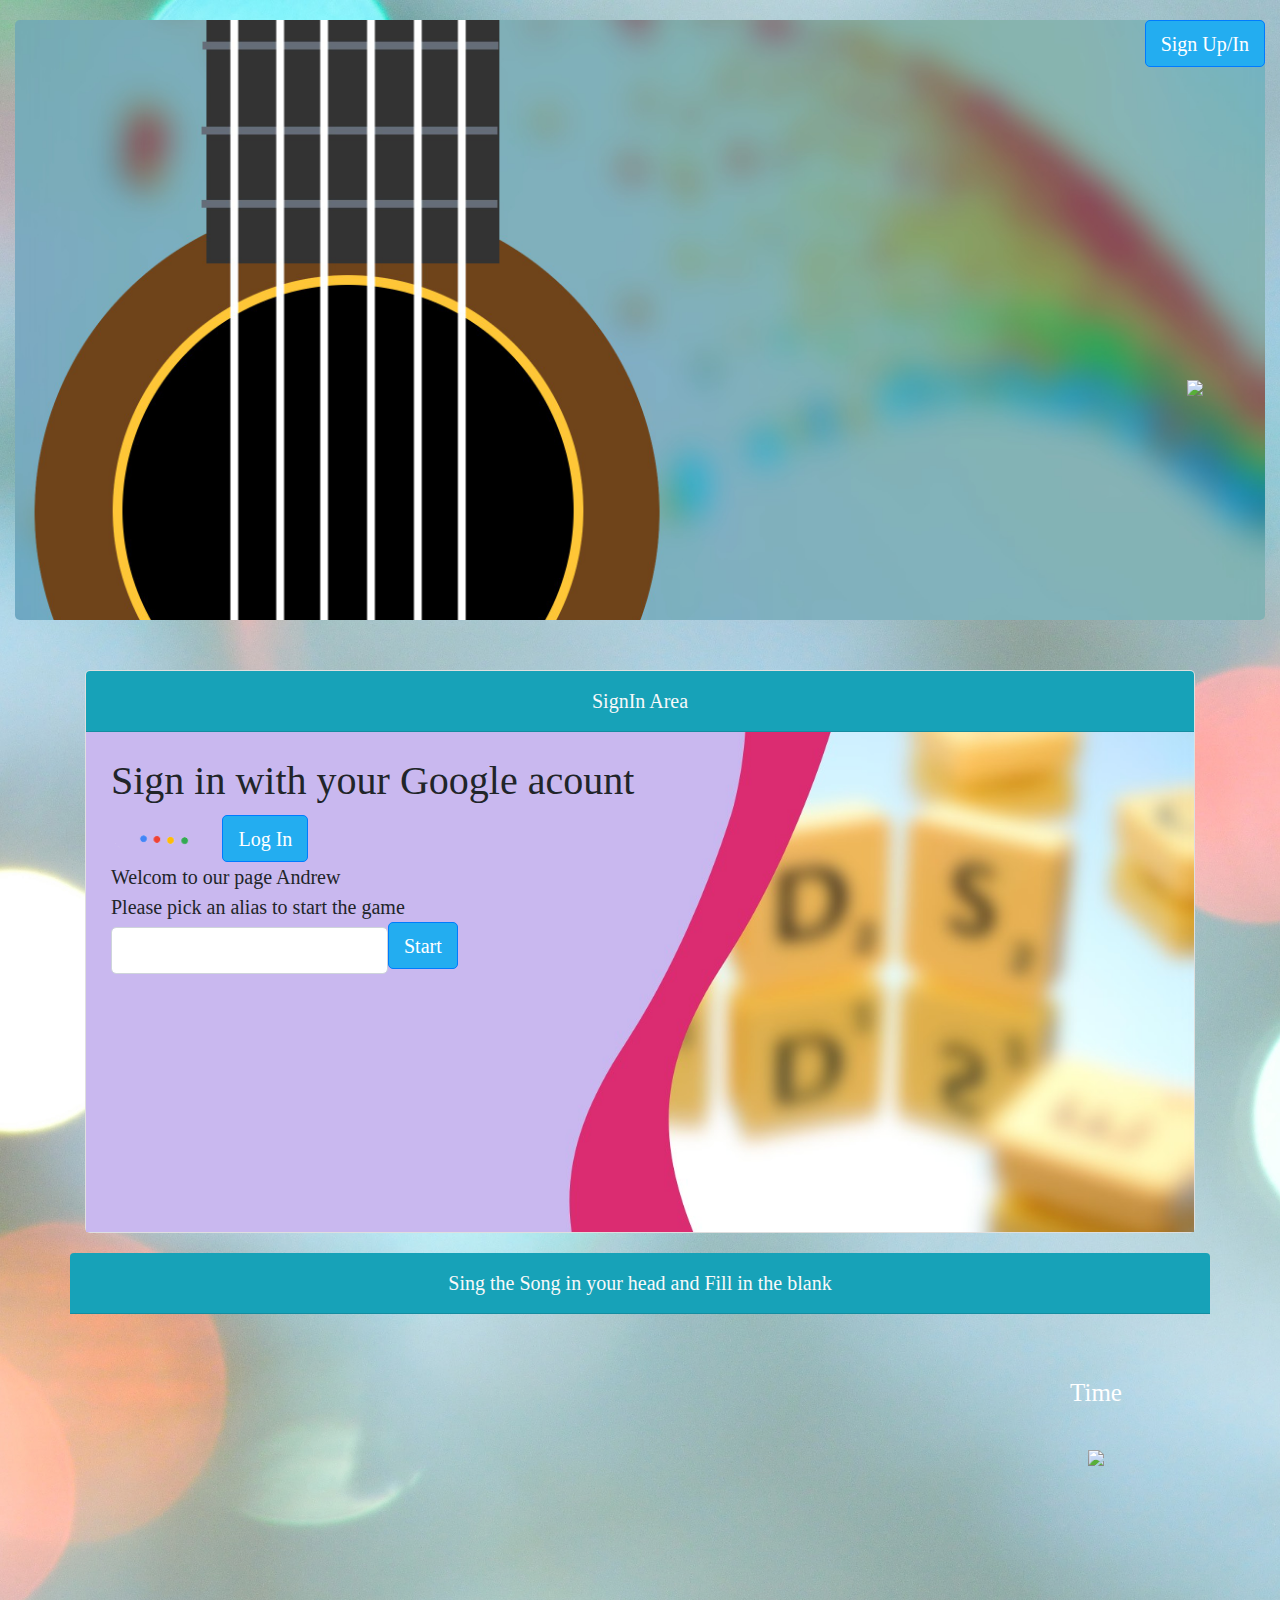
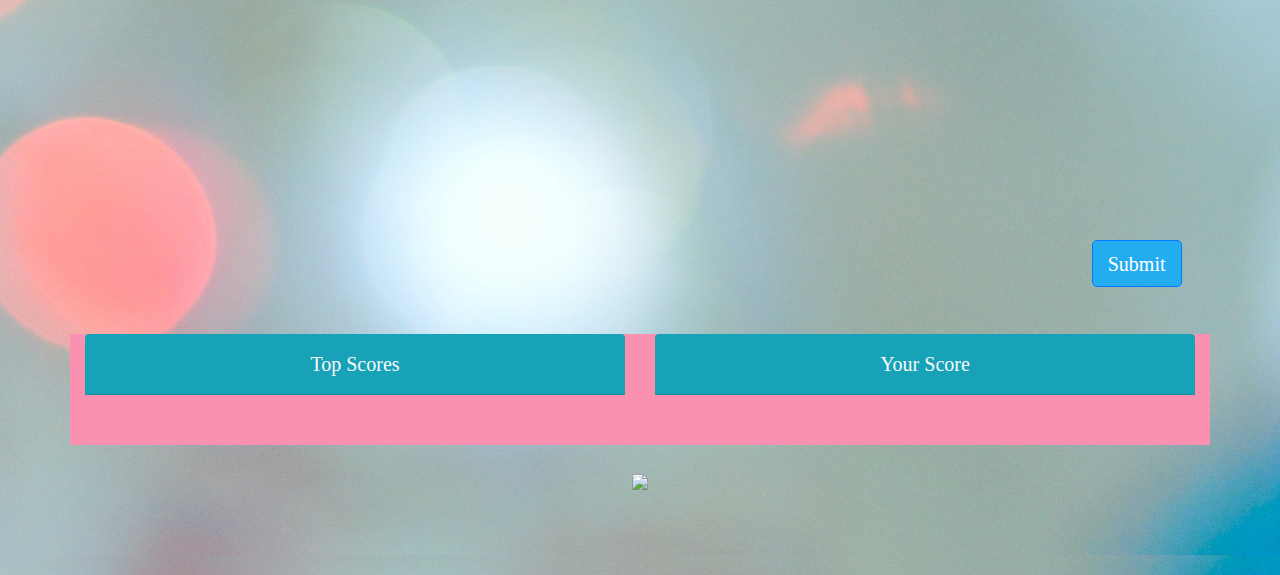
==== commit 669a26d4: "Merge pull request #21 from JSutliff/logic4_AS" ====
--- a/index.html
+++ b/index.html
@@ -48,6 +48,7 @@
             
             <img src="images/dancingGirl.gif" id="head-giphy-dance">
 
+
         </div>
     </div>    
     <div class="container ">
@@ -67,6 +68,7 @@
                         <form class="form-inline">
                                 <input type="text" class="form-control border-none" id="alias-box">                        
                                 <button id="createUsername" type="submit" class="btn btn-primary mb-2">Start</button>
+                                <div class="errclass" id="erroralias"></div>
                         </form>
                         </div>
                     </div>
@@ -86,12 +88,12 @@
 
                     <div id="time-block" class="text-center border-primary">
                         <p class="lead">Time</p>
-                        <div class="card-body pt-0" id="time-left"><p class="lead">9:00</p>
+                        <div class="card-body pt-0" id="time-left"><p class="lead"></p>
                             <img src="images/timer_2.gif">
                         </div>
                     </div>
                     <div class="col-md-6 question">
-                        <p class="lead">dance me to the end of ----</p>
+                        <p class="lead"></p>
                         
                     </div>
                     <!-- <div class="col-md-2"></div> -->
@@ -99,28 +101,29 @@
                         
                         <div class="custom-control custom-radio ">
                             <input type="radio" id="customRadio1" name="customRadio">
-                            <label for="customRadio1"><p class="lead">life</p></label>
+                            <label for="customRadio1"><p class="lead"></p></label>
                         </div>
                         <div class="custom-control custom-radio ">
                             <input type="radio" id="customRadio2" name="customRadio">
-                            <label for="customRadio2"><p class="lead">love</p></label>
+                            <label for="customRadio2"><p class="lead"></p></label>
                         </div>
                         <button type="submit" class="btn btn-primary" id="submit-answer">Submit</button>      
 
                     </div>
                 </div>           
+
             </div>           
         </div> 
         
 
-        <div class="row mt-3 mb-3 ">
+        <div id="scores" class="row mt-3 mb-3 ">
                     <div class="col-md-6 col-xs-6 scoreBox">
                         <div class="card-header bg-info text-light text-center ">Top Scores</div> 
-                        <div class="card-body text-center" id="top-champions">Mr superWord : 10000 points</div>
+                        <div class="card-body text-center" id="top-champions"></div>
                     </div>
                     <div class="col-md-6 col-xs-6 scoreBox">
                             <div class="card-header bg-info text-light text-center ">Your Score</div>
-                            <div class="card-body text-center" id="your-score">5 point</div>
+                            <div class="card-body text-center" id="your-score"></div>
                         </div>
         </div>
 
@@ -149,8 +152,11 @@
         drawName(bubleText , colors);
         bounceBubbles();
     </script>
+
     <script src="firebase.js"></script>
+    <script src="lyrics.js"></script>
     <!-- <script src=“https://cdnjs.cloudflare.com/ajax/libs/jquery/3.2.1/jquery.min.js“></script>
     <script src=“lyrics.js”></script> -->
+
 </body>
 </html>--- a/css/style.css
+++ b/css/style.css
@@ -19,7 +19,9 @@
     background-color: #c9b9ee;
 }
 
-
+#erroralias {
+    color:red;
+}
 
 .jumbotron-fluid { 
     background: url("../images/logo_noTxt_2.jpg");
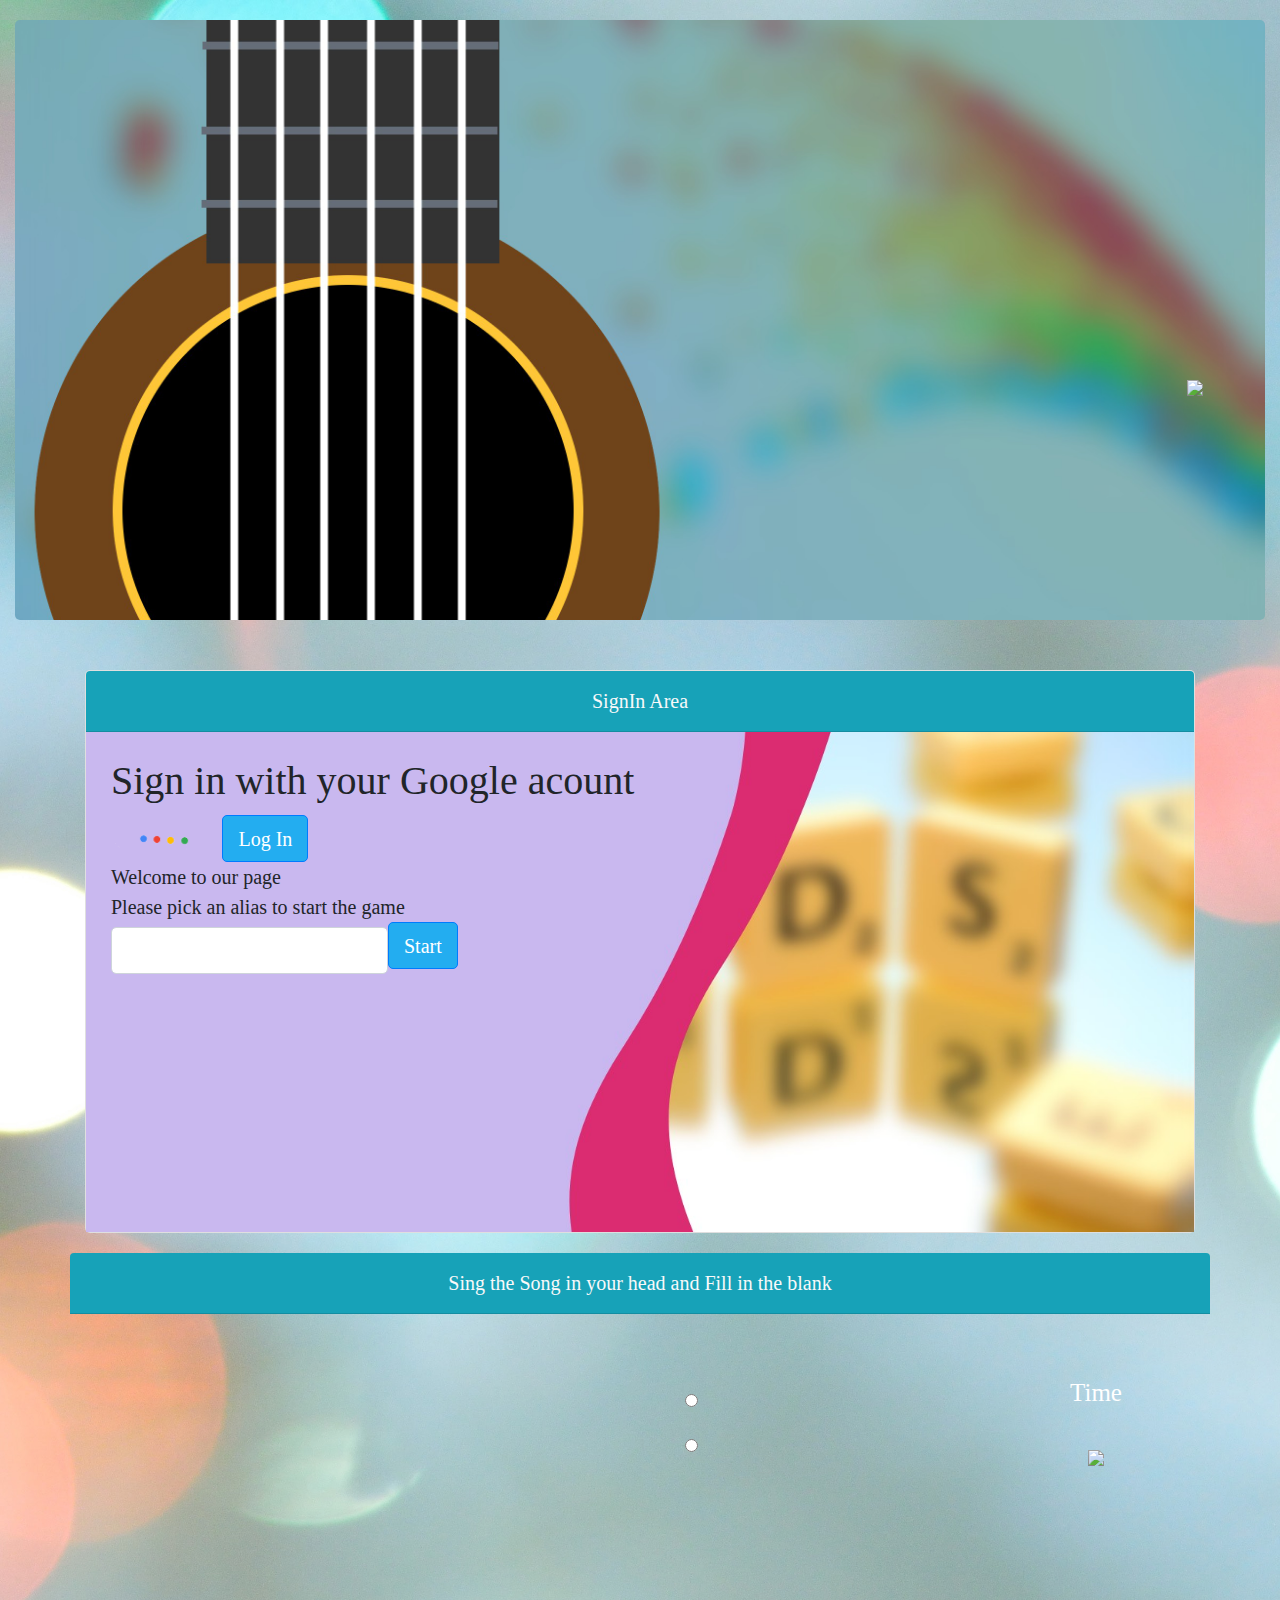
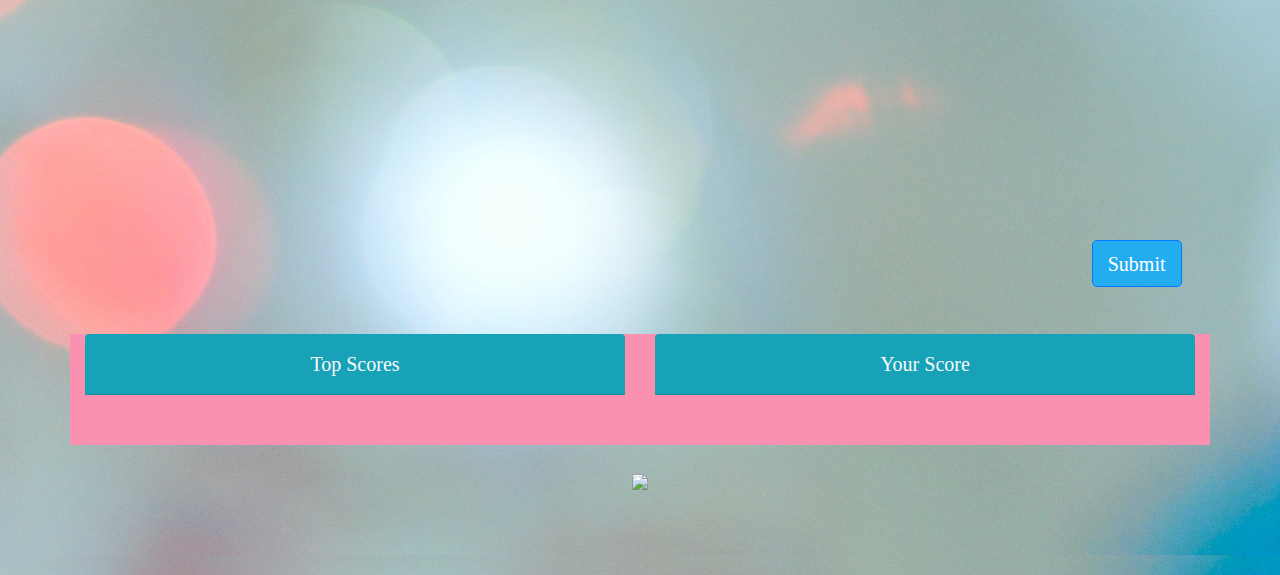
==== commit d017aacf: "fixed typo" ====
--- a/index.html
+++ b/index.html
@@ -25,10 +25,10 @@
     <script src="https://cdnjs.cloudflare.com/ajax/libs/uikit/3.0.0-rc.10/js/uikit-icons.min.js"></script>
 
     <!-- Link to alphabet.js-->
-    <script src="http://s3.amazonaws.com/codecademy-content/courses/hour-of-code/js/alphabet.js"></script>
+    <script src="https://s3.amazonaws.com/codecademy-content/courses/hour-of-code/js/alphabet.js"></script>
 
     <!-- Link to bubbles.js-->
-    <script src="http://s3.amazonaws.com/codecademy-content/courses/hour-of-code/js/bubbles.js"></script>
+    <script src="https://s3.amazonaws.com/codecademy-content/courses/hour-of-code/js/bubbles.js"></script>
 
 
     <!-- Link to css-->
@@ -39,7 +39,6 @@
     <!-- Jumbotron -->
     <div class="col-md-12">
         <div class="jumbotron-fluid mb-9 text-light pt-9 pb-9 rounded uk-animation-slide-bottom">
-            <button type="LogIn" class="btn btn-primary" id="logIn">Sign Up/In</button>      
             <div class="container">  
                 <h1 class="text-center"></h1>
                 <p class="lead text-center"></p>
@@ -63,7 +62,7 @@
                         <button type="submit" class="btn btn-primary" id="google-logIn">Log In</button>  
                         
                         <div id="username-input">
-                        <div > Welcom to our page <span id="name"> Andrew </span> </div>
+                        <div > Welcome to our page <span id="name"> </span> </div>
                         <div id="usernameLabel">Please pick an alias to start the game </div>
                         <form class="form-inline">
                                 <input type="text" class="form-control border-none" id="alias-box">                        
@@ -115,30 +114,29 @@
             </div>           
         </div> 
         
-
-        <div id="scores" class="row mt-3 mb-3 ">
-                    <div class="col-md-6 col-xs-6 scoreBox">
-                        <div class="card-header bg-info text-light text-center ">Top Scores</div> 
-                        <div class="card-body text-center" id="top-champions"></div>
-                    </div>
-                    <div class="col-md-6 col-xs-6 scoreBox">
-                            <div class="card-header bg-info text-light text-center ">Your Score</div>
-                            <div class="card-body text-center" id="your-score"></div>
-                        </div>
+        <div id="scores">
+            <div class="row mt-3 mb-3 ">
+                <div class="col-md-6 col-xs-6 scoreBox">
+                    <div class="card-header bg-info text-light text-center ">Top Scores</div>
+                    <div class="card-body text-center" id="top-champions"></div>
+                </div>
+                <div class="col-md-6 col-xs-6 scoreBox">
+                    <div class="card-header bg-info text-light text-center ">Your Score</div>
+                    <div class="card-body text-center" id="your-score"></div>
+                </div>
+            </div>
+            
+            <div class="row mt-3 mb-3 ">
+                <div class="col-md-4"></div>
+                <div class="col-md-4 text-center">
+                    <img src="https://media.giphy.com/media/l46Cy1rHbQ92uuLXa/giphy.gif" id="stats">
+                </div>
+                <div class="col-md-4"></div>
+            </div>
+            <div class="row mt-5 mb-3"></div>
         </div>
 
-        <div class="row mt-3 mb-3 "> 
-                <div class="col-md-4"></div>
-                <div class="col-md-4 text-center">
-                    <img src="https://media.giphy.com/media/l46Cy1rHbQ92uuLXa/giphy.gif" id="stats"> 
-                </div>    
-                <div class="col-md-4"></div>   
-            </div>
-        <div class="row mt-5 mb-3"></div>
-    </div>
-
     <!-- Link to bubbles.js-->
-    <script src="http://s3.amazonaws.com/codecademy-content/courses/hour-of-code/js/bubbles.js"></script>
     <script>
         var red     = [0, 100 , 63];
         var green   = [75, 100, 40];
@@ -149,14 +147,12 @@
         var bubleText = "LYRI QUIZ";
         // bubleText.html("HEY  YOU")
         console.log(bubleText);
-        drawName(bubleText , colors);
+        drawName(bubleText, colors);
         bounceBubbles();
     </script>
 
     <script src="firebase.js"></script>
     <script src="lyrics.js"></script>
-    <!-- <script src=“https://cdnjs.cloudflare.com/ajax/libs/jquery/3.2.1/jquery.min.js“></script>
-    <script src=“lyrics.js”></script> -->
 
 </body>
 </html>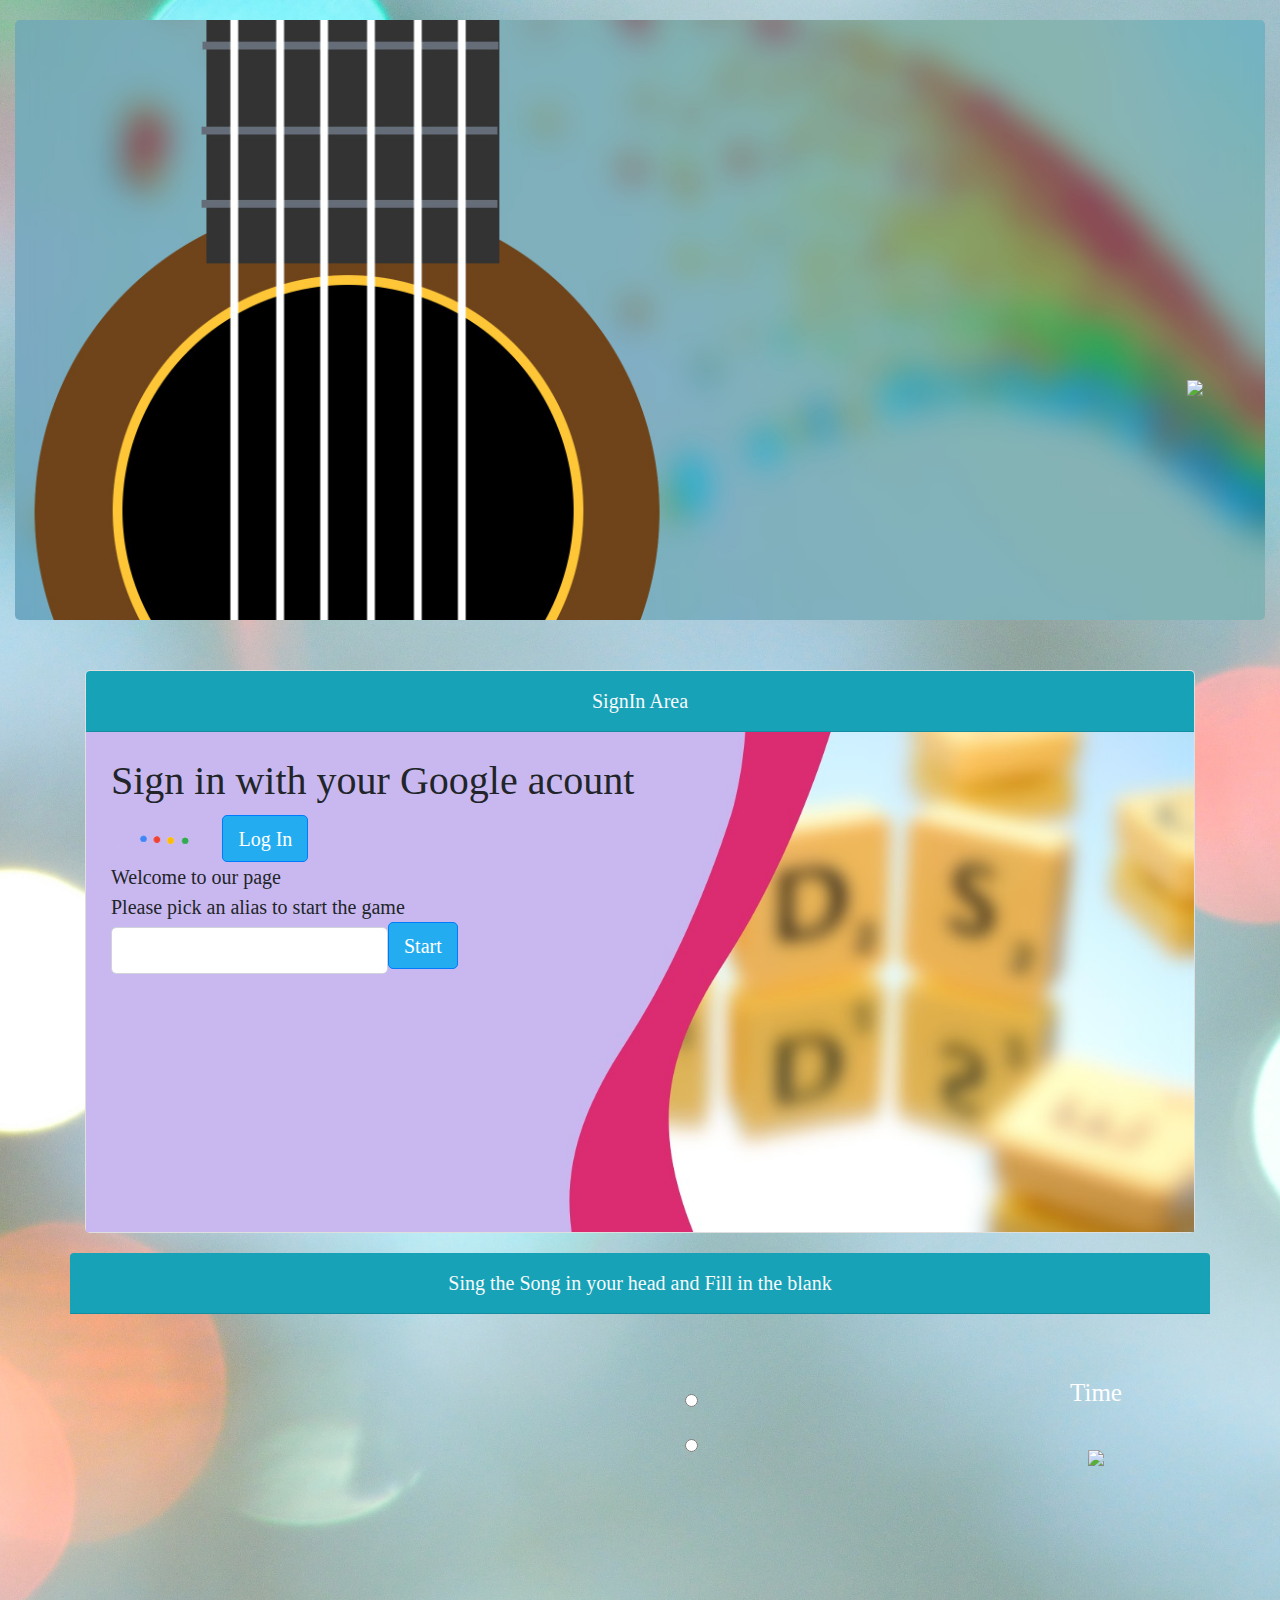
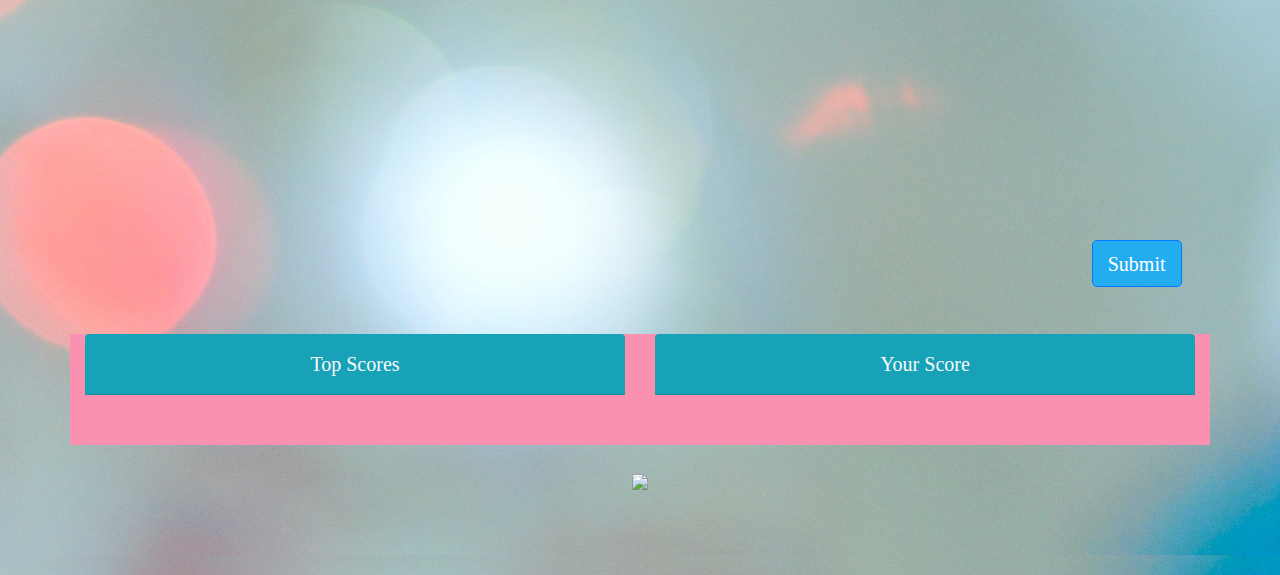
==== commit e1f7e6f3: "Merge pull request #30 from JSutliff/bubblesFix2" ====
--- a/index.html
+++ b/index.html
@@ -27,10 +27,6 @@
     <!-- Link to alphabet.js-->
     <script src="https://s3.amazonaws.com/codecademy-content/courses/hour-of-code/js/alphabet.js"></script>
 
-    <!-- Link to bubbles.js-->
-    <script src="https://s3.amazonaws.com/codecademy-content/courses/hour-of-code/js/bubbles.js"></script>
-
-
     <!-- Link to css-->
     <link rel="stylesheet" href="css/style.css">
 
@@ -44,10 +40,7 @@
                 <p class="lead text-center"></p>
                 <canvas id="myCanvas"></canvas>
             </div>
-            
             <img src="images/dancingGirl.gif" id="head-giphy-dance">
-
-
         </div>
     </div>    
     <div class="container ">
@@ -112,31 +105,32 @@
                 </div>           
 
             </div>           
-        </div> 
-        
+        </div>  
+
         <div id="scores">
-            <div class="row mt-3 mb-3 ">
-                <div class="col-md-6 col-xs-6 scoreBox">
-                    <div class="card-header bg-info text-light text-center ">Top Scores</div>
-                    <div class="card-body text-center" id="top-champions"></div>
-                </div>
-                <div class="col-md-6 col-xs-6 scoreBox">
-                    <div class="card-header bg-info text-light text-center ">Your Score</div>
-                    <div class="card-body text-center" id="your-score"></div>
-                </div>
+            <div id="scores" class="row mt-3 mb-3 ">
+                        <div class="col-md-6 col-xs-6 scoreBox">
+                            <div class="card-header bg-info text-light text-center ">Top Scores</div> 
+                            <div class="card-body text-center" id="top-champions"></div>
+                        </div>
+                        <div class="col-md-6 col-xs-6 scoreBox">
+                                <div class="card-header bg-info text-light text-center ">Your Score</div>
+                                <div class="card-body text-center" id="your-score"></div>
+                            </div>
             </div>
-            
-            <div class="row mt-3 mb-3 ">
+
+            <div class="row mt-3 mb-3 "> 
                 <div class="col-md-4"></div>
                 <div class="col-md-4 text-center">
-                    <img src="https://media.giphy.com/media/l46Cy1rHbQ92uuLXa/giphy.gif" id="stats">
-                </div>
-                <div class="col-md-4"></div>
+                    <img src="https://media.giphy.com/media/l46Cy1rHbQ92uuLXa/giphy.gif" id="stats"> 
+                </div>    
+                <div class="col-md-4"></div>   
             </div>
             <div class="row mt-5 mb-3"></div>
         </div>
 
     <!-- Link to bubbles.js-->
+    <script src="https://s3.amazonaws.com/codecademy-content/courses/hour-of-code/js/bubbles.js"></script>
     <script>
         var red     = [0, 100 , 63];
         var green   = [75, 100, 40];
@@ -147,7 +141,7 @@
         var bubleText = "LYRI QUIZ";
         // bubleText.html("HEY  YOU")
         console.log(bubleText);
-        drawName(bubleText, colors);
+        drawName(bubleText , colors);
         bounceBubbles();
     </script>
 
